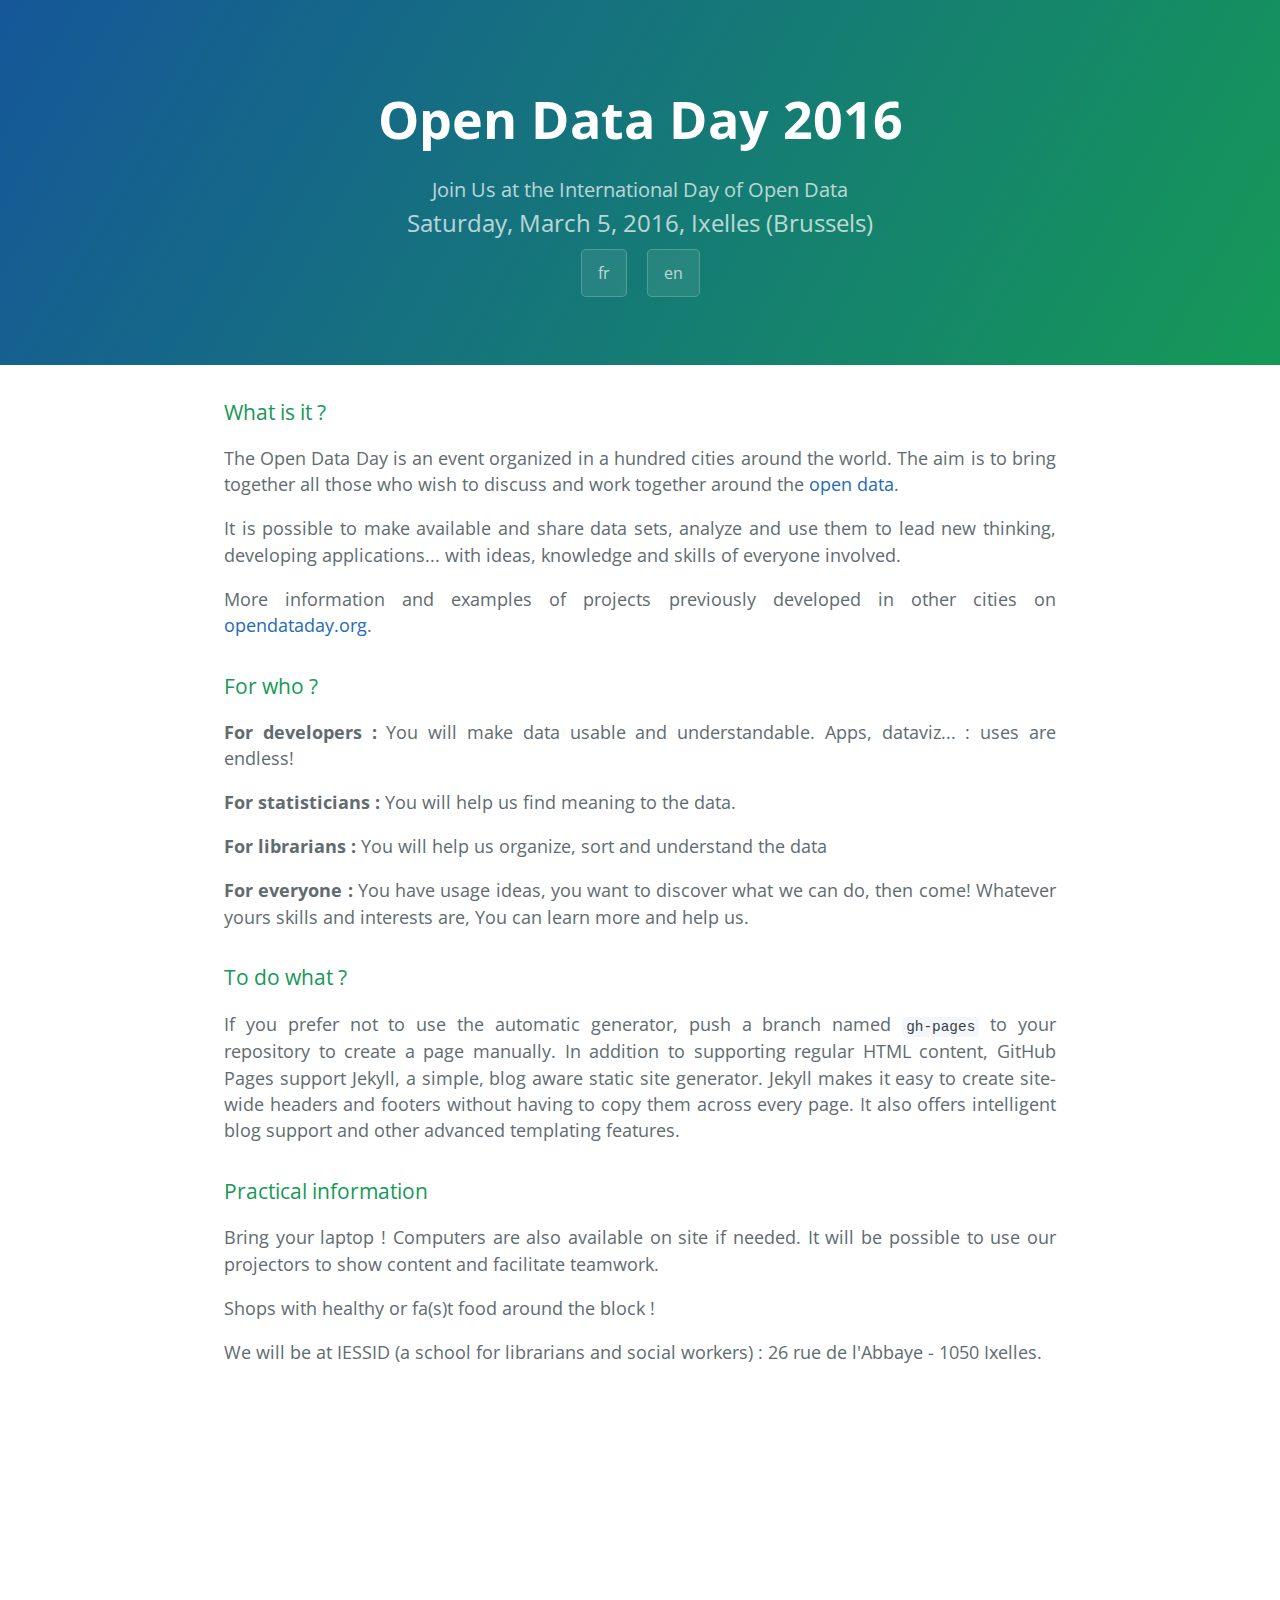
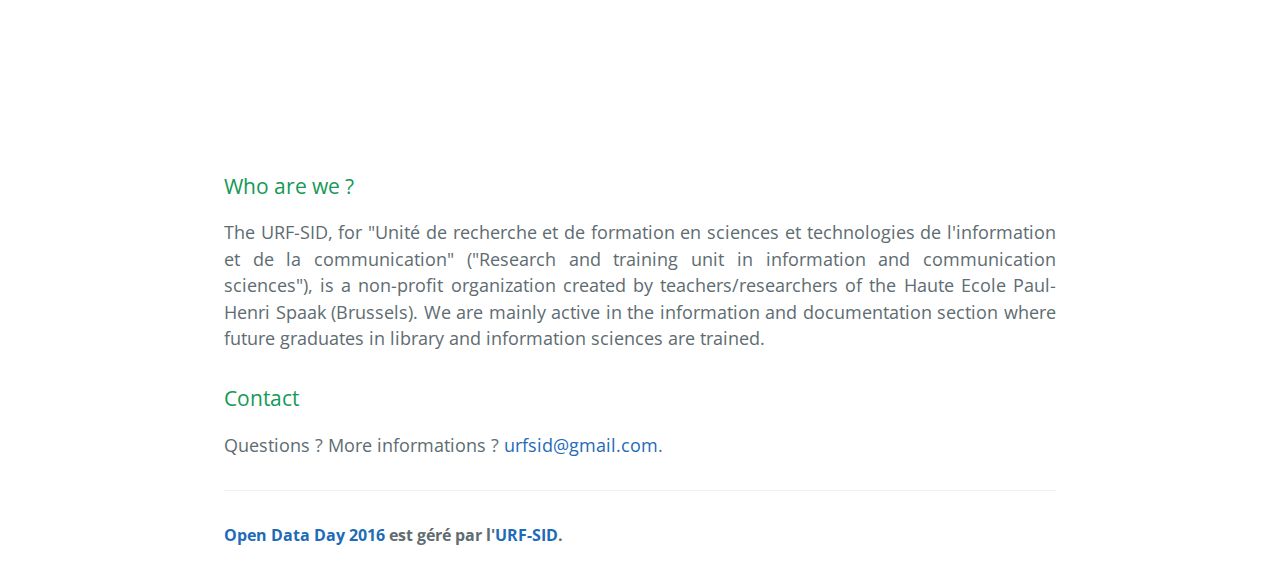
==== index_en.html @ c58a4c50 "Traduction page fr to en" ====
<!DOCTYPE html>
<html lang="fr">
  <head>
    <meta charset="UTF-8">
    <title>Open Data Day 2016</title>
    <meta name="viewport" content="width=device-width, initial-scale=1">
    <link rel="stylesheet" type="text/css" href="stylesheets/normalize.css" media="screen">
    <link href='https://fonts.googleapis.com/css?family=Open+Sans:400,700' rel='stylesheet' type='text/css'>
    <link rel="stylesheet" type="text/css" href="stylesheets/stylesheet.css" media="screen">
    <link rel="stylesheet" type="text/css" href="stylesheets/github-light.css" media="screen">
  </head>
  <body>
    <section class="page-header">
      <h1 class="project-name">Open Data Day 2016</h1>
	  <h2 class="project-tagline">Join Us at the International Day of Open Data</br></h2>
      <h2 class="project-tagline2">Saturday, March 5, 2016, Ixelles (Brussels)</h2>
      <a href="index.html" class="btn">fr</a>
      <a href="index_en.html" class="btn">en</a>
    </section>

    <section class="main-content">
      <h3>
<a id="welcome-to-github-pages" class="anchor" href="#welcome-to-github-pages" aria-hidden="true"><span aria-hidden="true" class="octicon octicon-link"></span></a>What is it ?</h3>

<p>The Open Data Day is an event organized in a hundred cities around the world. The aim is to bring together all those who wish to discuss and work together around the <a href="https://en.wikipedia.org/wiki/Open_data">open data</a>.</p>

<p>It is possible to make available and share data sets, analyze and use them to lead new thinking, developing applications... with ideas, knowledge and skills of everyone involved.</p>

<p>More information and examples of projects previously developed in other cities on <a href="http://www.opendataday.org">opendataday.org</a>.</p>

<h3>
<a id="designer-templates" class="anchor" href="#designer-templates" aria-hidden="true"><span aria-hidden="true" class="octicon octicon-link"></span></a>For who ?</h3>

<p><b>For developers :</b> You will make data usable and understandable. Apps, dataviz... : uses are endless!</p>
<p><b>For statisticians :</b> You will help us find meaning to the data.</p>
<p><b>For librarians :</b> You will help us organize, sort and understand the data</p>
<p><b>For everyone :</b> You have usage ideas, you want to discover what we can do, then come! Whatever yours skills and interests are, You can learn more and help us.</p>

<h3>
<a id="creating-pages-manually" class="anchor" href="#creating-pages-manually" aria-hidden="true"><span aria-hidden="true" class="octicon octicon-link"></span></a>To do what ?</h3>

<p>If you prefer not to use the automatic generator, push a branch named <code>gh-pages</code> to your repository to create a page manually. In addition to supporting regular HTML content, GitHub Pages support Jekyll, a simple, blog aware static site generator. Jekyll makes it easy to create site-wide headers and footers without having to copy them across every page. It also offers intelligent blog support and other advanced templating features.</p>

<h3>
<a id="en-pratique" class="anchor" href="#en-pratique" aria-hidden="true"><span aria-hidden="true" class="octicon octicon-link"></span></a>Practical information</h3>

<p>Bring your laptop ! Computers are also available on site if needed. It will be possible to use our projectors to show content and facilitate teamwork.</p>
<p>Shops with healthy or fa(s)t food around the block !</p>
<p>We will be at IESSID (a school for librarians and social workers) : 26 rue de l'Abbaye - 1050 Ixelles.</p>
<iframe src="https://www.google.com/maps/embed?pb=!1m18!1m12!1m3!1d2520.6603911185716!2d4.365521515118649!3d50.81893056862724!2m3!1f0!2f0!3f0!3m2!1i1024!2i768!4f13.1!3m3!1m2!1s0x47c3c4ee33926adf%3A0x5f9826942ad5c977!2sHaute+Ecole+Paul-Henri+Spaak+d%C3%A9partement+social!5e0!3m2!1sfr!2sbe!4v1453386768286" width="100%" height="350" frameborder="0" style="border:0" allowfullscreen></iframe>


<h3>
<a id="authors-and-contributors" class="anchor" href="#authors-and-contributors" aria-hidden="true"><span aria-hidden="true" class="octicon octicon-link"></span></a>Who are we ?</h3>

<p>The URF-SID, for "Unité de recherche et de formation en sciences et technologies de l'information et de la communication" ("Research and training unit in information and communication sciences"), is a non-profit organization created by teachers/researchers of the Haute Ecole Paul-Henri Spaak (Brussels). We are mainly active in the information and documentation section where future graduates in library and information sciences are trained.</p>



<h3>
<a id="support-or-contact" class="anchor" href="#support-or-contact" aria-hidden="true"><span aria-hidden="true" class="octicon octicon-link"></span></a>Contact</h3>

<p>Questions ? More informations ? <a href="mailto:urfsid@gmail.com">urfsid@gmail.com</a>.</p>

      <footer class="site-footer">
        <span class="site-footer-owner"><a href="https://github.com/URF-SID/opendataday2016">Open Data Day 2016</a> est géré par l'<a href="http://www.urfsid.be">URF-SID</a>.</span>
      </footer>

    </section>

  
  </body>
</html>
---- stylesheets/stylesheet.css ----
* {
  box-sizing: border-box; }

body {
  padding: 0;
  margin: 0;
  font-family: "Open Sans", "Helvetica Neue", Helvetica, Arial, sans-serif;
  font-size: 16px;
  line-height: 1.5;
  text-align:justify;
  color: #606c71; }

a {
  color: #1e6bb8;
  text-decoration: none; }
  a:hover {
    text-decoration: underline; }

/*display none pour cacher les boutons. A rendre visible si plusieurs pages */	

	
.btn {
  margin-bottom: 1rem;
  color: rgba(255, 255, 255, 0.7);
  background-color: rgba(255, 255, 255, 0.08);
  border-color: rgba(255, 255, 255, 0.2);
  border-style: solid;
  border-width: 1px;
  border-radius: 0.3rem;
  transition: color 0.2s, background-color 0.2s, border-color 0.2s; }
  .btn + .btn {
    margin-left: 1rem; }

.btn:hover {
  color: rgba(255, 255, 255, 0.8);
  text-decoration: none;
  background-color: rgba(255, 255, 255, 0.2);
  border-color: rgba(255, 255, 255, 0.3); }

@media screen and (min-width: 64em) {
  .btn {
    padding: 0.75rem 1rem; } }

@media screen and (min-width: 42em) and (max-width: 64em) {
  .btn {
    padding: 0.6rem 0.9rem;
    font-size: 0.9rem; } }

@media screen and (max-width: 42em) {
  .btn {
    display: block;
    width: 100%;
    padding: 0.75rem;
    font-size: 0.9rem; }
    .btn + .btn {
		display: none;
      margin-top: 1rem;
      margin-left: 0; } }

.page-header {
  color: #fff;
  text-align: center;
  background-color: #159957;
  background-image: linear-gradient(120deg, #155799, #159957); }

@media screen and (min-width: 64em) {
  .page-header {
    padding: 5rem 6rem; } }

@media screen and (min-width: 42em) and (max-width: 64em) {
  .page-header {
    padding: 3rem 4rem; } }

@media screen and (max-width: 42em) {
  .page-header {
    padding: 2rem 1rem; } }

.project-name {
  margin-top: 0;
  margin-bottom: 0.1rem; }

@media screen and (min-width: 64em) {
  .project-name {
    font-size: 3.25rem; } }

@media screen and (min-width: 42em) and (max-width: 64em) {
  .project-name {
    font-size: 2.25rem; } }

@media screen and (max-width: 42em) {
  .project-name {
    font-size: 1.75rem; } }

.project-tagline {
  margin-bottom: 2rem;
  font-weight: normal;
  opacity: 0.7; }
  
.project-tagline2 {
  margin-top: -2rem;
  font-weight: normal;
  opacity: 0.7; }

@media screen and (min-width: 64em) {
  .project-tagline {
    font-size: 1.25rem; } }

@media screen and (min-width: 42em) and (max-width: 64em) {
  .project-tagline {
    font-size: 1.15rem; } }

@media screen and (max-width: 42em) {
  .project-tagline {
    font-size: 1rem; } }

.main-content :first-child {
  margin-top: 0; }
.main-content img {
  max-width: 100%; }
.main-content h1, .main-content h2, .main-content h3, .main-content h4, .main-content h5, .main-content h6 {
  margin-top: 2rem;
  margin-bottom: 1rem;
  font-weight: normal;
  color: #159957; }
.main-content p {
  margin-bottom: 1em; }
.main-content code {
  padding: 2px 4px;
  font-family: Consolas, "Liberation Mono", Menlo, Courier, monospace;
  font-size: 0.9rem;
  color: #383e41;
  background-color: #f3f6fa;
  border-radius: 0.3rem; }
.main-content pre {
  padding: 0.8rem;
  margin-top: 0;
  margin-bottom: 1rem;
  font: 1rem Consolas, "Liberation Mono", Menlo, Courier, monospace;
  color: #567482;
  word-wrap: normal;
  background-color: #f3f6fa;
  border: solid 1px #dce6f0;
  border-radius: 0.3rem; }
  .main-content pre > code {
    padding: 0;
    margin: 0;
    font-size: 0.9rem;
    color: #567482;
    word-break: normal;
    white-space: pre;
    background: transparent;
    border: 0; }
.main-content .highlight {
  margin-bottom: 1rem; }
  .main-content .highlight pre {
    margin-bottom: 0;
    word-break: normal; }
.main-content .highlight pre, .main-content pre {
  padding: 0.8rem;
  overflow: auto;
  font-size: 0.9rem;
  line-height: 1.45;
  border-radius: 0.3rem; }
.main-content pre code, .main-content pre tt {
  display: inline;
  max-width: initial;
  padding: 0;
  margin: 0;
  overflow: initial;
  line-height: inherit;
  word-wrap: normal;
  background-color: transparent;
  border: 0; }
  .main-content pre code:before, .main-content pre code:after, .main-content pre tt:before, .main-content pre tt:after {
    content: normal; }
.main-content ul, .main-content ol {
  margin-top: 0; }
.main-content blockquote {
  padding: 0 1rem;
  margin-left: 0;
  color: #819198;
  border-left: 0.3rem solid #dce6f0; }
  .main-content blockquote > :first-child {
    margin-top: 0; }
  .main-content blockquote > :last-child {
    margin-bottom: 0; }
.main-content table {
  display: block;
  width: 100%;
  overflow: auto;
  word-break: normal;
  word-break: keep-all; }
  .main-content table th {
    font-weight: bold; }
  .main-content table th, .main-content table td {
    padding: 0.5rem 1rem;
    border: 1px solid #e9ebec; }
.main-content dl {
  padding: 0; }
  .main-content dl dt {
    padding: 0;
    margin-top: 1rem;
    font-size: 1rem;
    font-weight: bold; }
  .main-content dl dd {
    padding: 0;
    margin-bottom: 1rem; }
.main-content hr {
  height: 2px;
  padding: 0;
  margin: 1rem 0;
  background-color: #eff0f1;
  border: 0; }
  
#bold {
  font-weight: bold;
}

@media screen and (min-width: 64em) {
  .main-content {
    max-width: 64rem;
    padding: 2rem 6rem;
    margin: 0 auto;
    font-size: 1.1rem; } }

@media screen and (min-width: 42em) and (max-width: 64em) {
  .main-content {
    padding: 2rem 4rem;
    font-size: 1.1rem; } }

@media screen and (max-width: 42em) {
  .main-content {
    padding: 2rem 1rem;
    font-size: 1rem; } }

.site-footer {
  padding-top: 2rem;
  margin-top: 2rem;
  border-top: solid 1px #eff0f1; }

.site-footer-owner {
  display: block;
  font-weight: bold; }

.site-footer-credits {
  color: #819198; }

@media screen and (min-width: 64em) {
  .site-footer {
    font-size: 1rem; } }

@media screen and (min-width: 42em) and (max-width: 64em) {
  .site-footer {
    font-size: 1rem; } }

@media screen and (max-width: 42em) {
  .site-footer {
    font-size: 0.9rem; } }
---- stylesheets/github-light.css ----
/*
   Copyright 2014 GitHub Inc.

   Licensed under the Apache License, Version 2.0 (the "License");
   you may not use this file except in compliance with the License.
   You may obtain a copy of the License at

       http://www.apache.org/licenses/LICENSE-2.0

   Unless required by applicable law or agreed to in writing, software
   distributed under the License is distributed on an "AS IS" BASIS,
   WITHOUT WARRANTIES OR CONDITIONS OF ANY KIND, either express or implied.
   See the License for the specific language governing permissions and
   limitations under the License.

*/

.pl-c /* comment */ {
  color: #969896;
}

.pl-c1      /* constant, markup.raw, meta.diff.header, meta.module-reference, meta.property-name, support, support.constant, support.variable, variable.other.constant */,
.pl-s .pl-v /* string variable */ {
  color: #0086b3;
}

.pl-e  /* entity */,
.pl-en /* entity.name */ {
  color: #795da3;
}

.pl-s .pl-s1 /* string source */,
.pl-smi      /* storage.modifier.import, storage.modifier.package, storage.type.java, variable.other, variable.parameter.function */ {
  color: #333;
}

.pl-ent /* entity.name.tag */ {
  color: #63a35c;
}

.pl-k /* keyword, storage, storage.type */ {
  color: #a71d5d;
}

.pl-pds              /* punctuation.definition.string, string.regexp.character-class */,
.pl-s                /* string */,
.pl-s .pl-pse .pl-s1 /* string punctuation.section.embedded source */,
.pl-sr               /* string.regexp */,
.pl-sr .pl-cce       /* string.regexp constant.character.escape */,
.pl-sr .pl-sra       /* string.regexp string.regexp.arbitrary-repitition */,
.pl-sr .pl-sre       /* string.regexp source.ruby.embedded */ {
  color: #183691;
}

.pl-v /* variable */ {
  color: #ed6a43;
}

.pl-id /* invalid.deprecated */ {
  color: #b52a1d;
}

.pl-ii /* invalid.illegal */ {
  background-color: #b52a1d;
  color: #f8f8f8;
}

.pl-sr .pl-cce /* string.regexp constant.character.escape */ {
  color: #63a35c;
  font-weight: bold;
}

.pl-ml /* markup.list */ {
  color: #693a17;
}

.pl-mh        /* markup.heading */,
.pl-mh .pl-en /* markup.heading entity.name */,
.pl-ms        /* meta.separator */ {
  color: #1d3e81;
  font-weight: bold;
}

.pl-mq /* markup.quote */ {
  color: #008080;
}

.pl-mi /* markup.italic */ {
  color: #333;
  font-style: italic;
}

.pl-mb /* markup.bold */ {
  color: #333;
  font-weight: bold;
}

.pl-md /* markup.deleted, meta.diff.header.from-file */ {
  background-color: #ffecec;
  color: #bd2c00;
}

.pl-mi1 /* markup.inserted, meta.diff.header.to-file */ {
  background-color: #eaffea;
  color: #55a532;
}

.pl-mdr /* meta.diff.range */ {
  color: #795da3;
  font-weight: bold;
}

.pl-mo /* meta.output */ {
  color: #1d3e81;
}
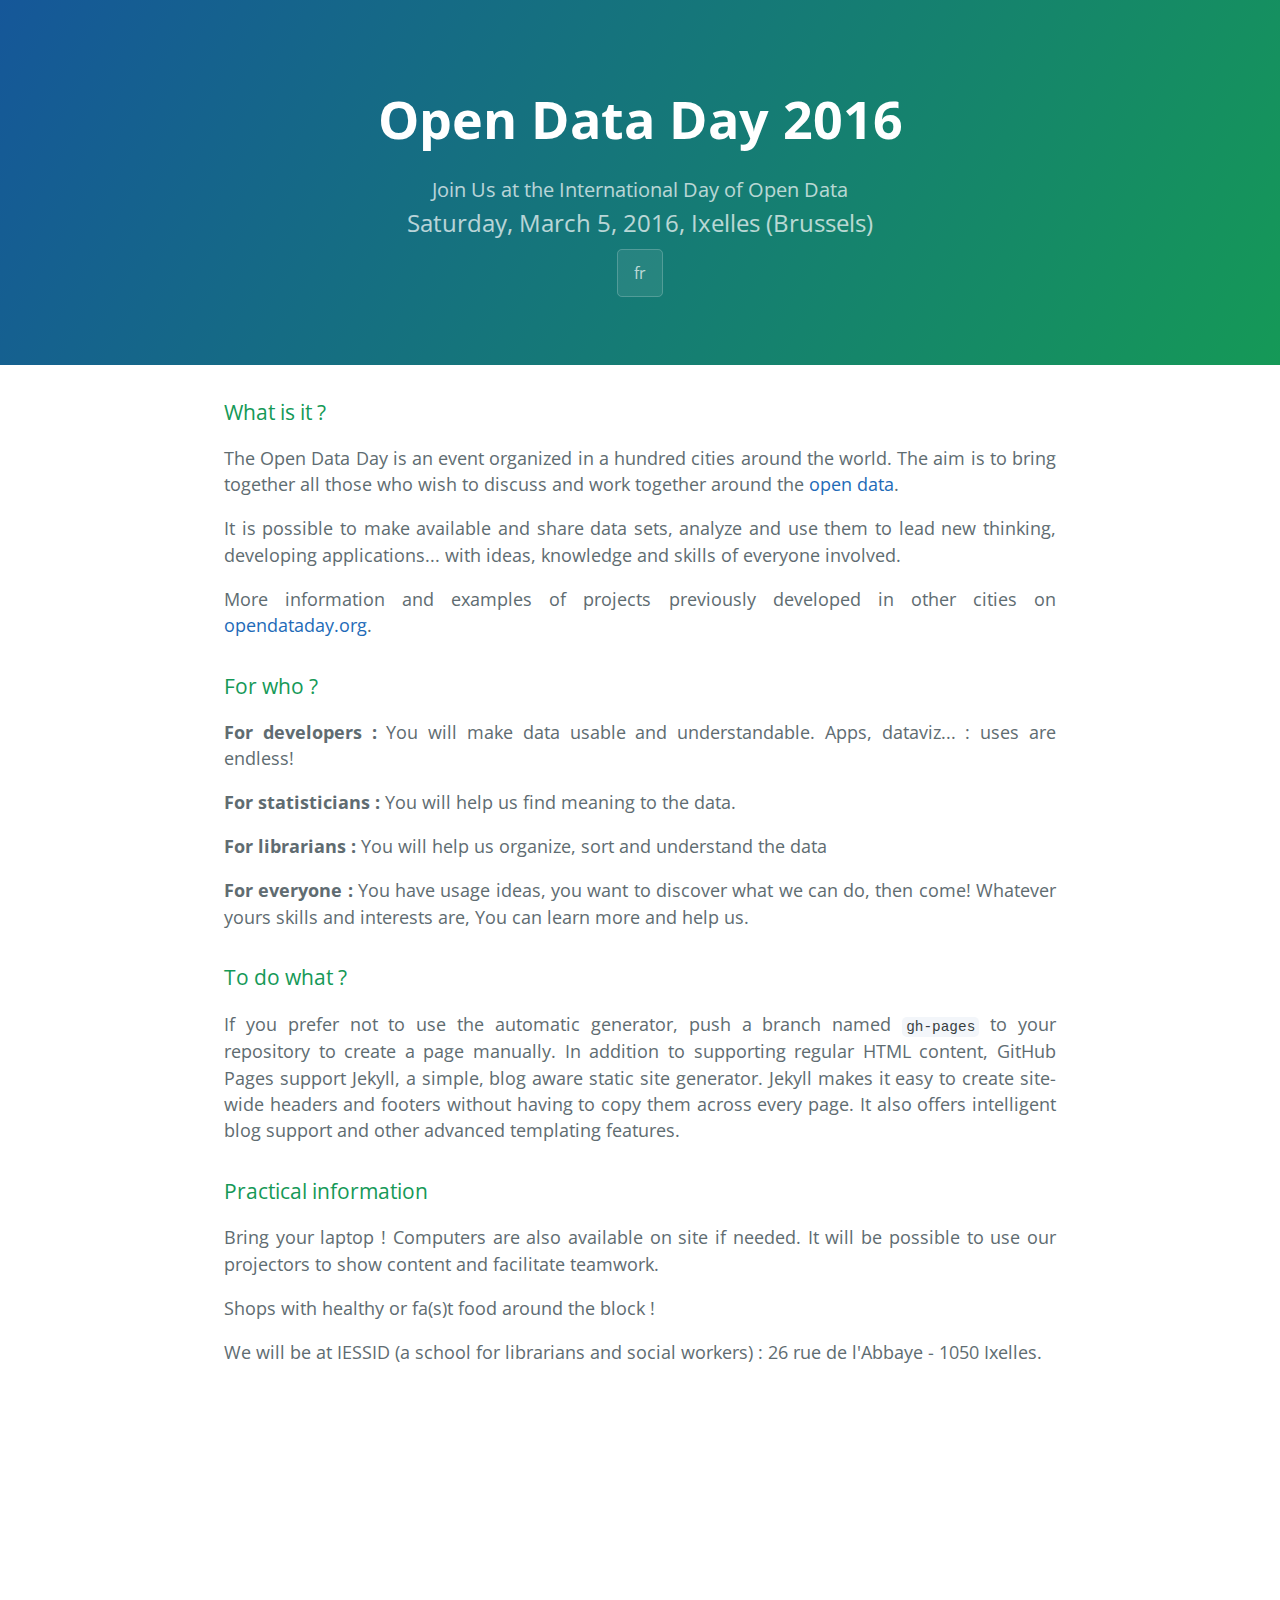
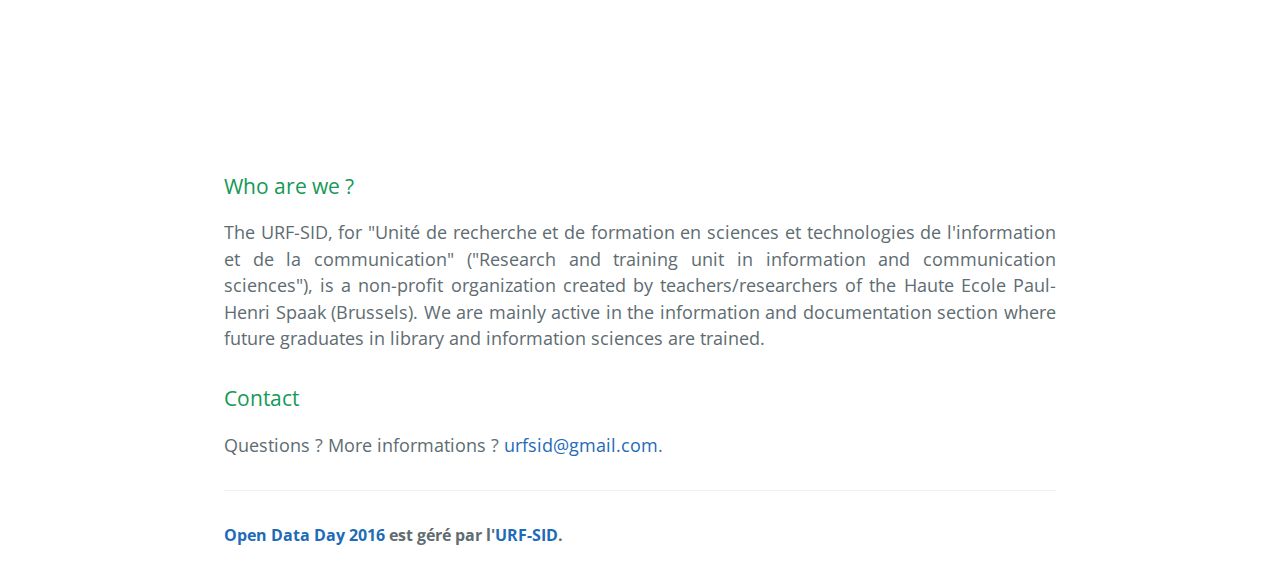
==== commit a3005749: "Simplification boutons liens" ====
--- a/index_en.html
+++ b/index_en.html
@@ -15,7 +15,6 @@
 	  <h2 class="project-tagline">Join Us at the International Day of Open Data</br></h2>
       <h2 class="project-tagline2">Saturday, March 5, 2016, Ixelles (Brussels)</h2>
       <a href="index.html" class="btn">fr</a>
-      <a href="index_en.html" class="btn">en</a>
     </section>
 
     <section class="main-content">
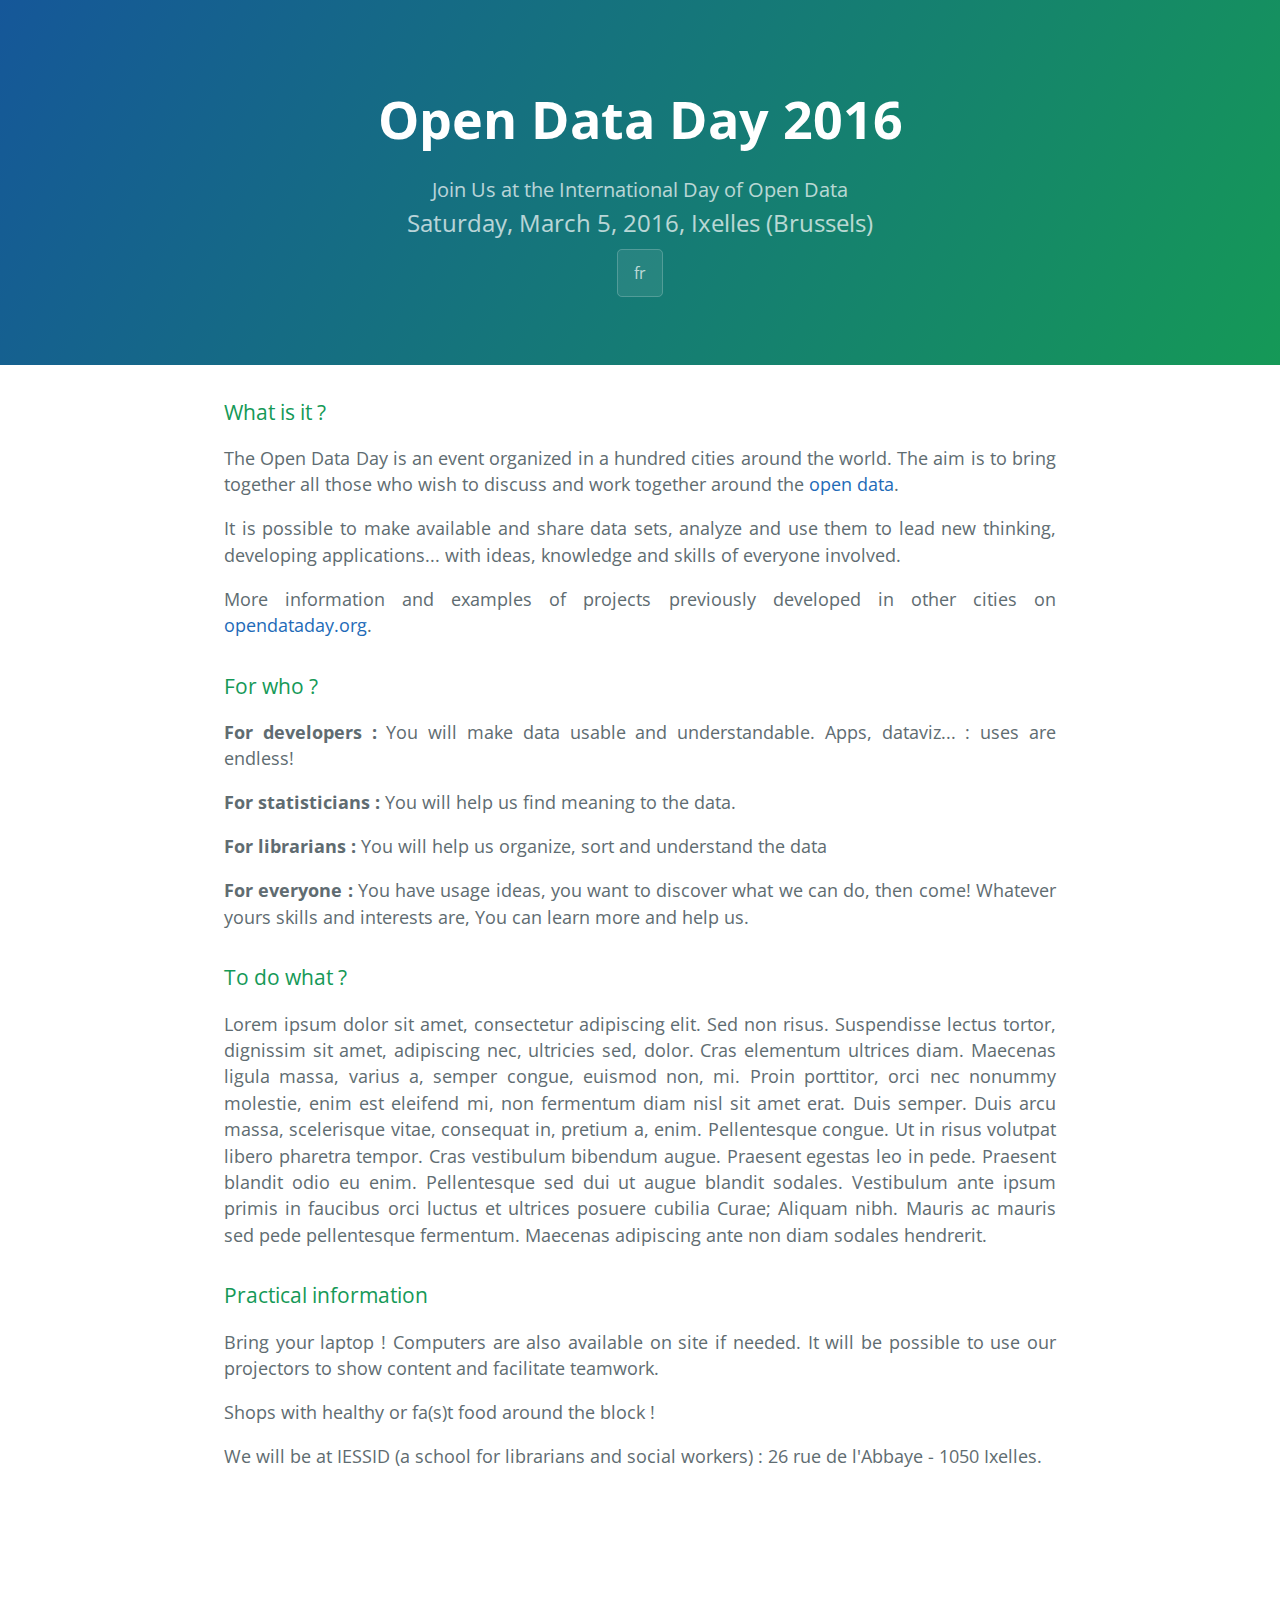
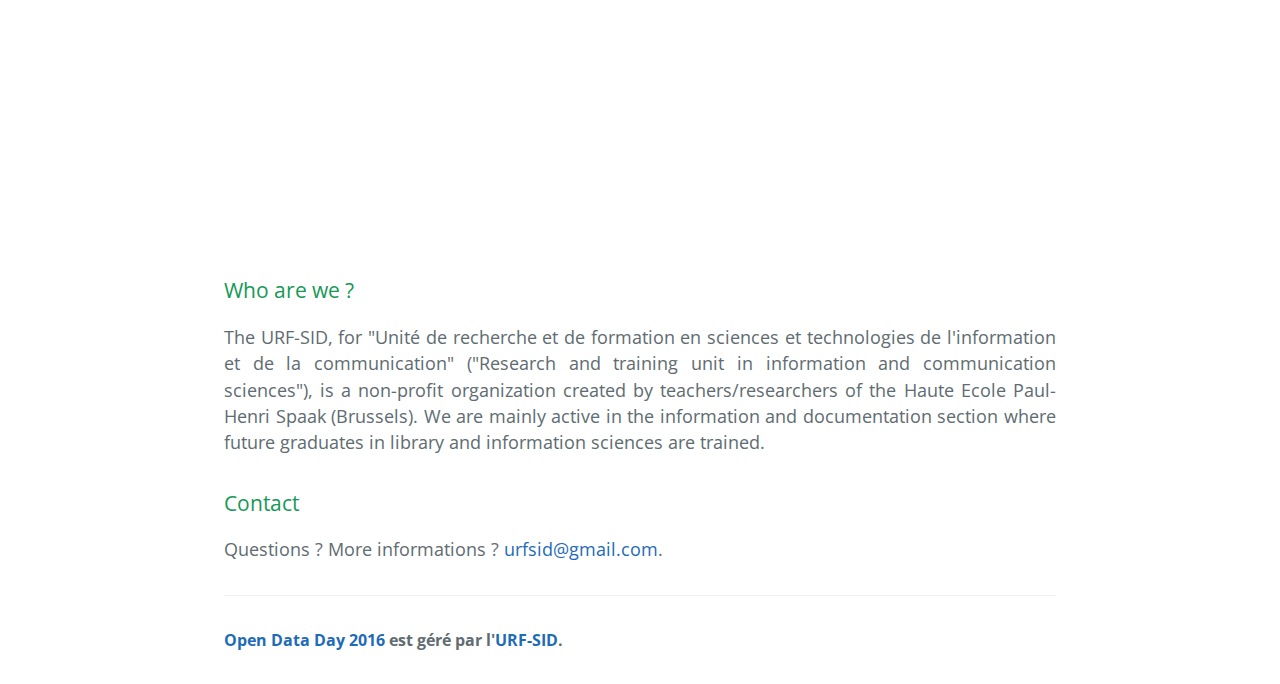
==== commit 0e697746: "Lorem Ipsum" ====
--- a/index_en.html
+++ b/index_en.html
@@ -38,7 +38,7 @@
 <h3>
 <a id="creating-pages-manually" class="anchor" href="#creating-pages-manually" aria-hidden="true"><span aria-hidden="true" class="octicon octicon-link"></span></a>To do what ?</h3>
 
-<p>If you prefer not to use the automatic generator, push a branch named <code>gh-pages</code> to your repository to create a page manually. In addition to supporting regular HTML content, GitHub Pages support Jekyll, a simple, blog aware static site generator. Jekyll makes it easy to create site-wide headers and footers without having to copy them across every page. It also offers intelligent blog support and other advanced templating features.</p>
+<p>Lorem ipsum dolor sit amet, consectetur adipiscing elit. Sed non risus. Suspendisse lectus tortor, dignissim sit amet, adipiscing nec, ultricies sed, dolor. Cras elementum ultrices diam. Maecenas ligula massa, varius a, semper congue, euismod non, mi. Proin porttitor, orci nec nonummy molestie, enim est eleifend mi, non fermentum diam nisl sit amet erat. Duis semper. Duis arcu massa, scelerisque vitae, consequat in, pretium a, enim. Pellentesque congue. Ut in risus volutpat libero pharetra tempor. Cras vestibulum bibendum augue. Praesent egestas leo in pede. Praesent blandit odio eu enim. Pellentesque sed dui ut augue blandit sodales. Vestibulum ante ipsum primis in faucibus orci luctus et ultrices posuere cubilia Curae; Aliquam nibh. Mauris ac mauris sed pede pellentesque fermentum. Maecenas adipiscing ante non diam sodales hendrerit.</p>
 
 <h3>
 <a id="en-pratique" class="anchor" href="#en-pratique" aria-hidden="true"><span aria-hidden="true" class="octicon octicon-link"></span></a>Practical information</h3>
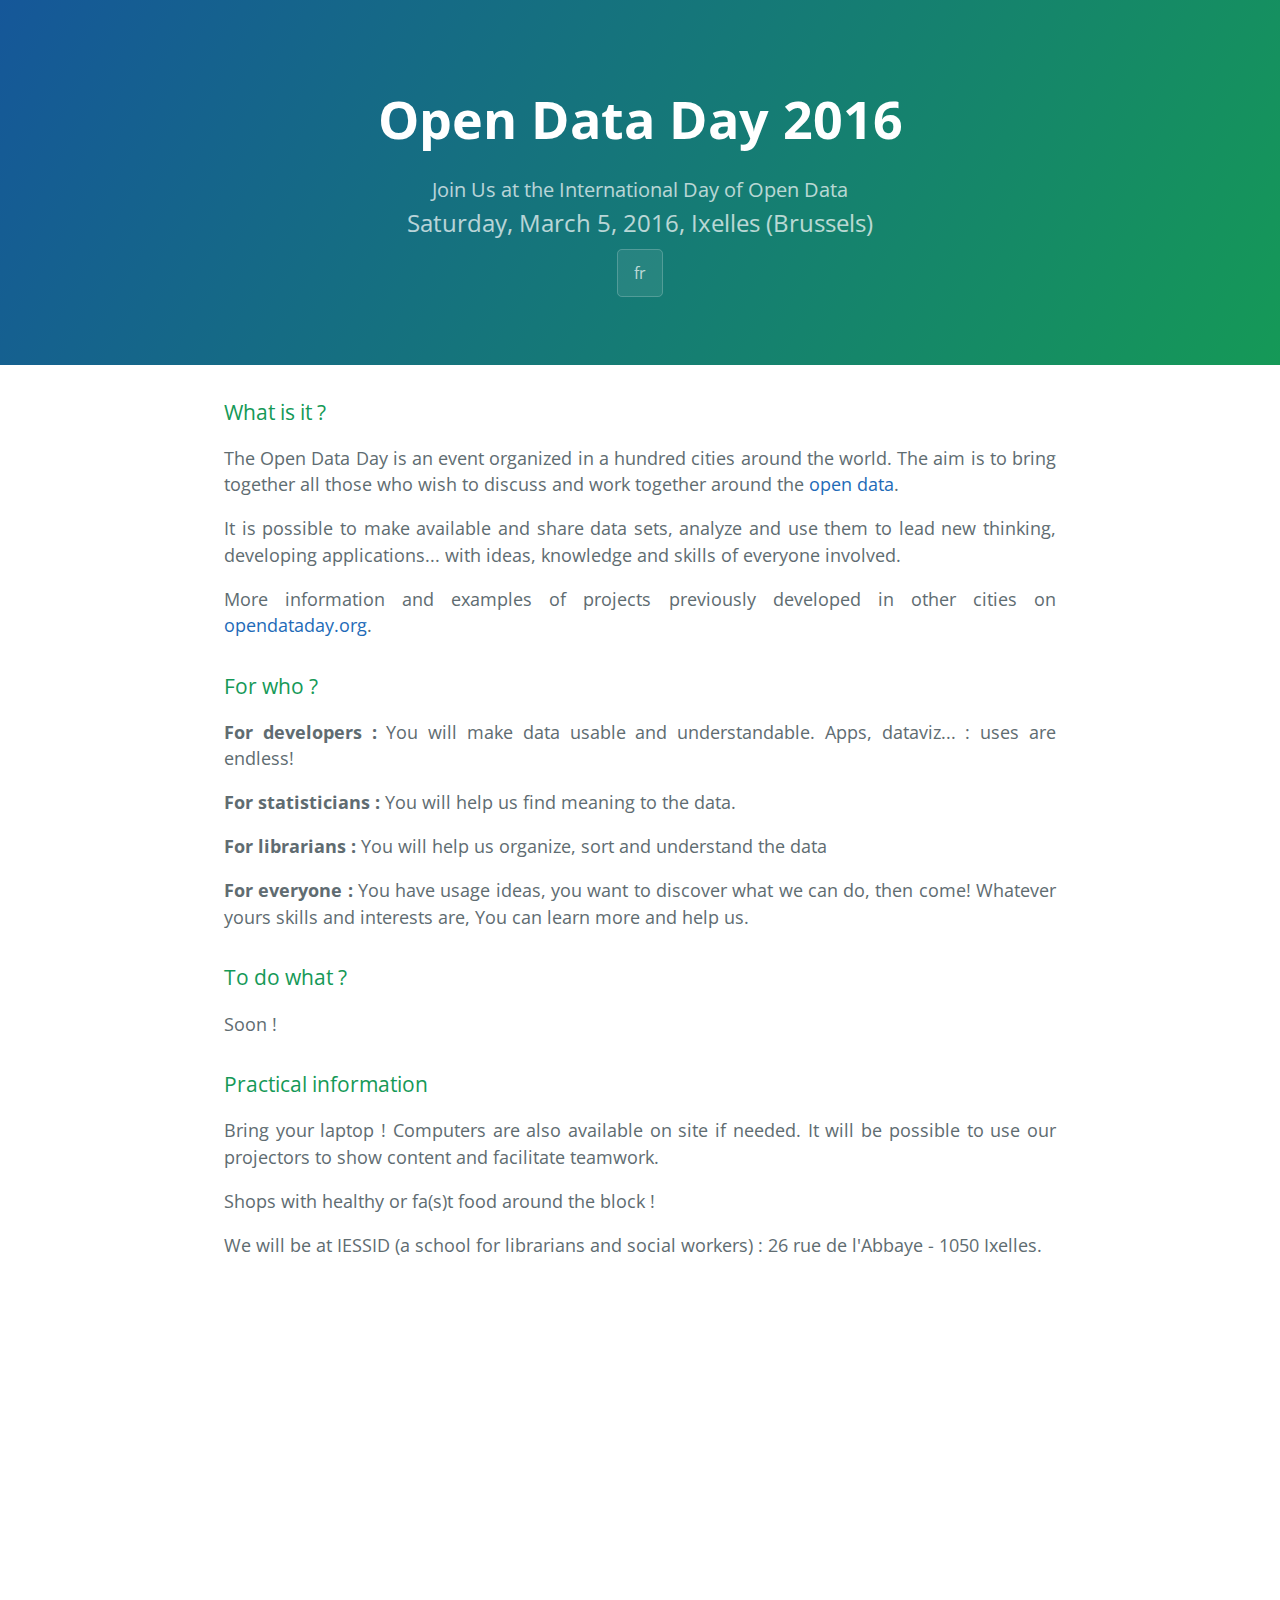
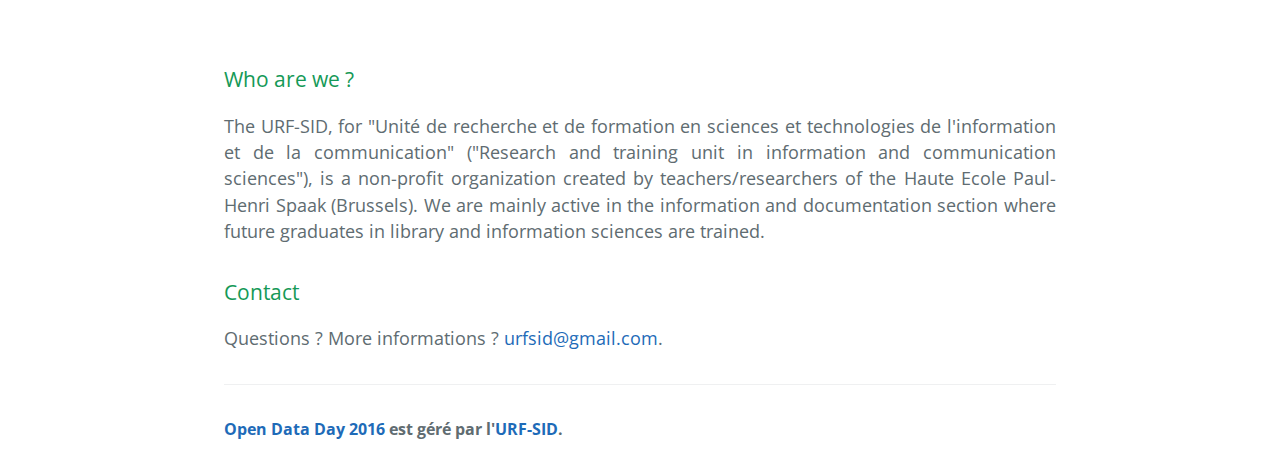
==== commit 95dc60e0: "Texte programme" ====
--- a/index_en.html
+++ b/index_en.html
@@ -38,7 +38,7 @@
 <h3>
 <a id="creating-pages-manually" class="anchor" href="#creating-pages-manually" aria-hidden="true"><span aria-hidden="true" class="octicon octicon-link"></span></a>To do what ?</h3>
 
-<p>Lorem ipsum dolor sit amet, consectetur adipiscing elit. Sed non risus. Suspendisse lectus tortor, dignissim sit amet, adipiscing nec, ultricies sed, dolor. Cras elementum ultrices diam. Maecenas ligula massa, varius a, semper congue, euismod non, mi. Proin porttitor, orci nec nonummy molestie, enim est eleifend mi, non fermentum diam nisl sit amet erat. Duis semper. Duis arcu massa, scelerisque vitae, consequat in, pretium a, enim. Pellentesque congue. Ut in risus volutpat libero pharetra tempor. Cras vestibulum bibendum augue. Praesent egestas leo in pede. Praesent blandit odio eu enim. Pellentesque sed dui ut augue blandit sodales. Vestibulum ante ipsum primis in faucibus orci luctus et ultrices posuere cubilia Curae; Aliquam nibh. Mauris ac mauris sed pede pellentesque fermentum. Maecenas adipiscing ante non diam sodales hendrerit.</p>
+<p>Soon !</p>
 
 <h3>
 <a id="en-pratique" class="anchor" href="#en-pratique" aria-hidden="true"><span aria-hidden="true" class="octicon octicon-link"></span></a>Practical information</h3>
